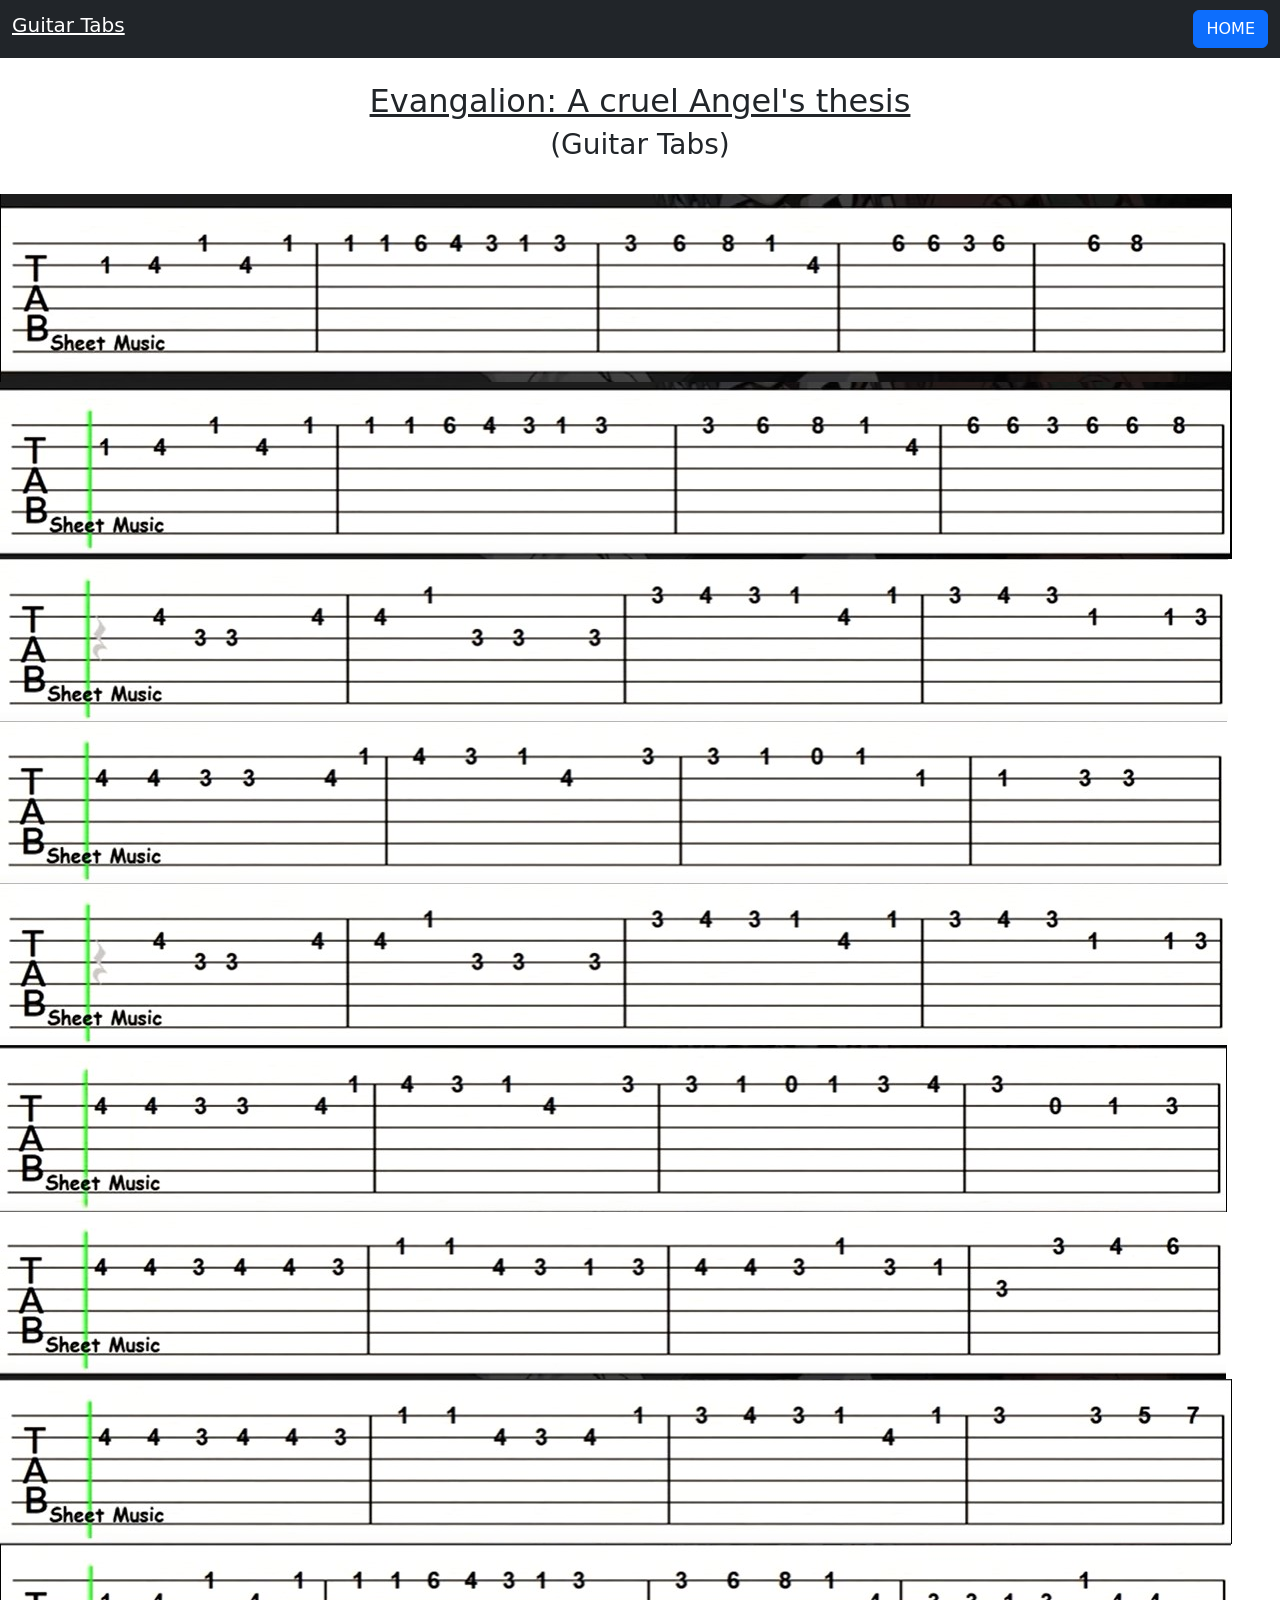
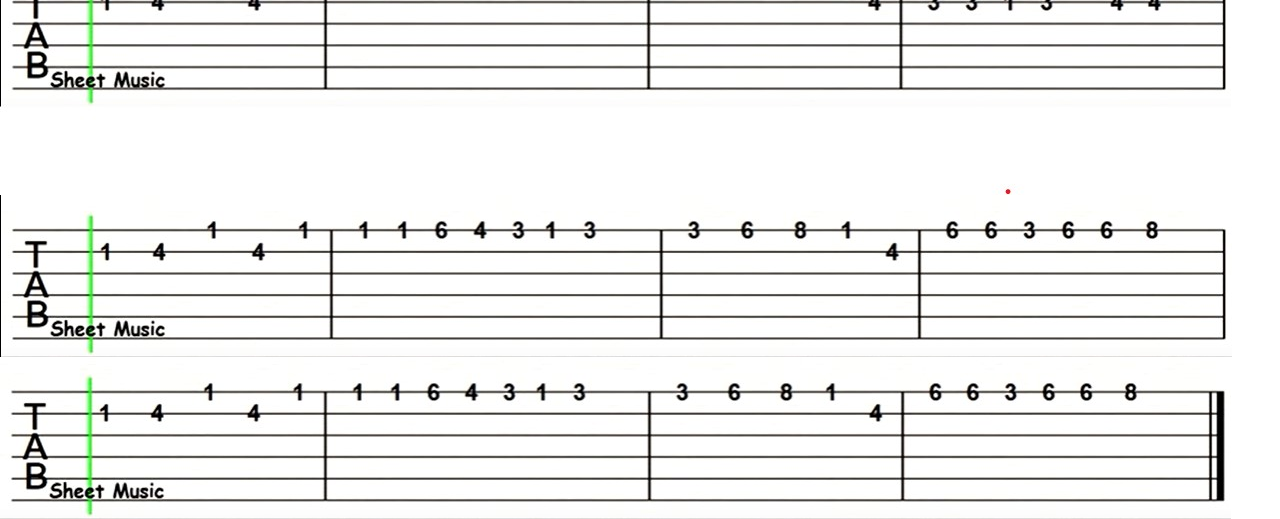
==== evangalion.html @ f1aeb4df "Add files via upload" ====
<!DOCTYPE html>
<html lang="en">
<head>
	<meta charset="UTF-8">
	<title>A Cruel Angels Thesis Tabs</title>
</head>
<body>

	<nav class="navbar navbar-expand-lg navbar-dark bg-dark">
		<div class="container-fluid">
			<h1 class="navbar-brand" href="index.html"><u>Guitar Tabs</u></h1>
			<button class="navbar-toggler" type="button" data-bs-toggle="collapse" data-bs-target="#navbarNav" aria-controls="navbarNav" aria-expanded="false" aria-label="Toggle navigation">
				<span class="navbar-toggler-icon"></span>
			</button>
			<a href="/index.html">
				<button class="btn btn-primary">HOME</button>
			</a>
		</div>
	</nav>
	<br>
	<h2 style="Text-align: center;"><u>Evangalion: A cruel Angel's thesis</u></h2>
	<h3 style="Text-align: center;">(Guitar Tabs)</h3>
	<br>
	<img src="assets/tab1.jpg" alt="tab1">
	<img src="assets/tab2.jpg" alt="tab2">
	<img src="assets/tab3.jpg" alt="tab3">
	<img src="assets/tab4.jpg" alt="tab4">
	<img src="assets/tab3.jpg" alt="tab5">
	<img src="assets/tab5.jpg" alt="tab6">
	<img src="assets/tab6.jpg" alt="tab7">
	<img src="assets/tab7.jpg" alt="tab8">
	<img src="assets/tab8.jpg" alt="tab9">
	<img src="assets/tab9.jpg" alt="tab10">
	<img src="assets/tab10.jpg" alt="tab11">
	

	<link href="https://cdn.jsdelivr.net/npm/bootstrap@5.0.1/dist/css/bootstrap.min.css" rel="stylesheet" integrity="sha384-+0n0xVW2eSR5OomGNYDnhzAbDsOXxcvSN1TPprVMTNDbiYZCxYbOOl7+AMvyTG2x" crossorigin="anonymous">
</body>
</html>
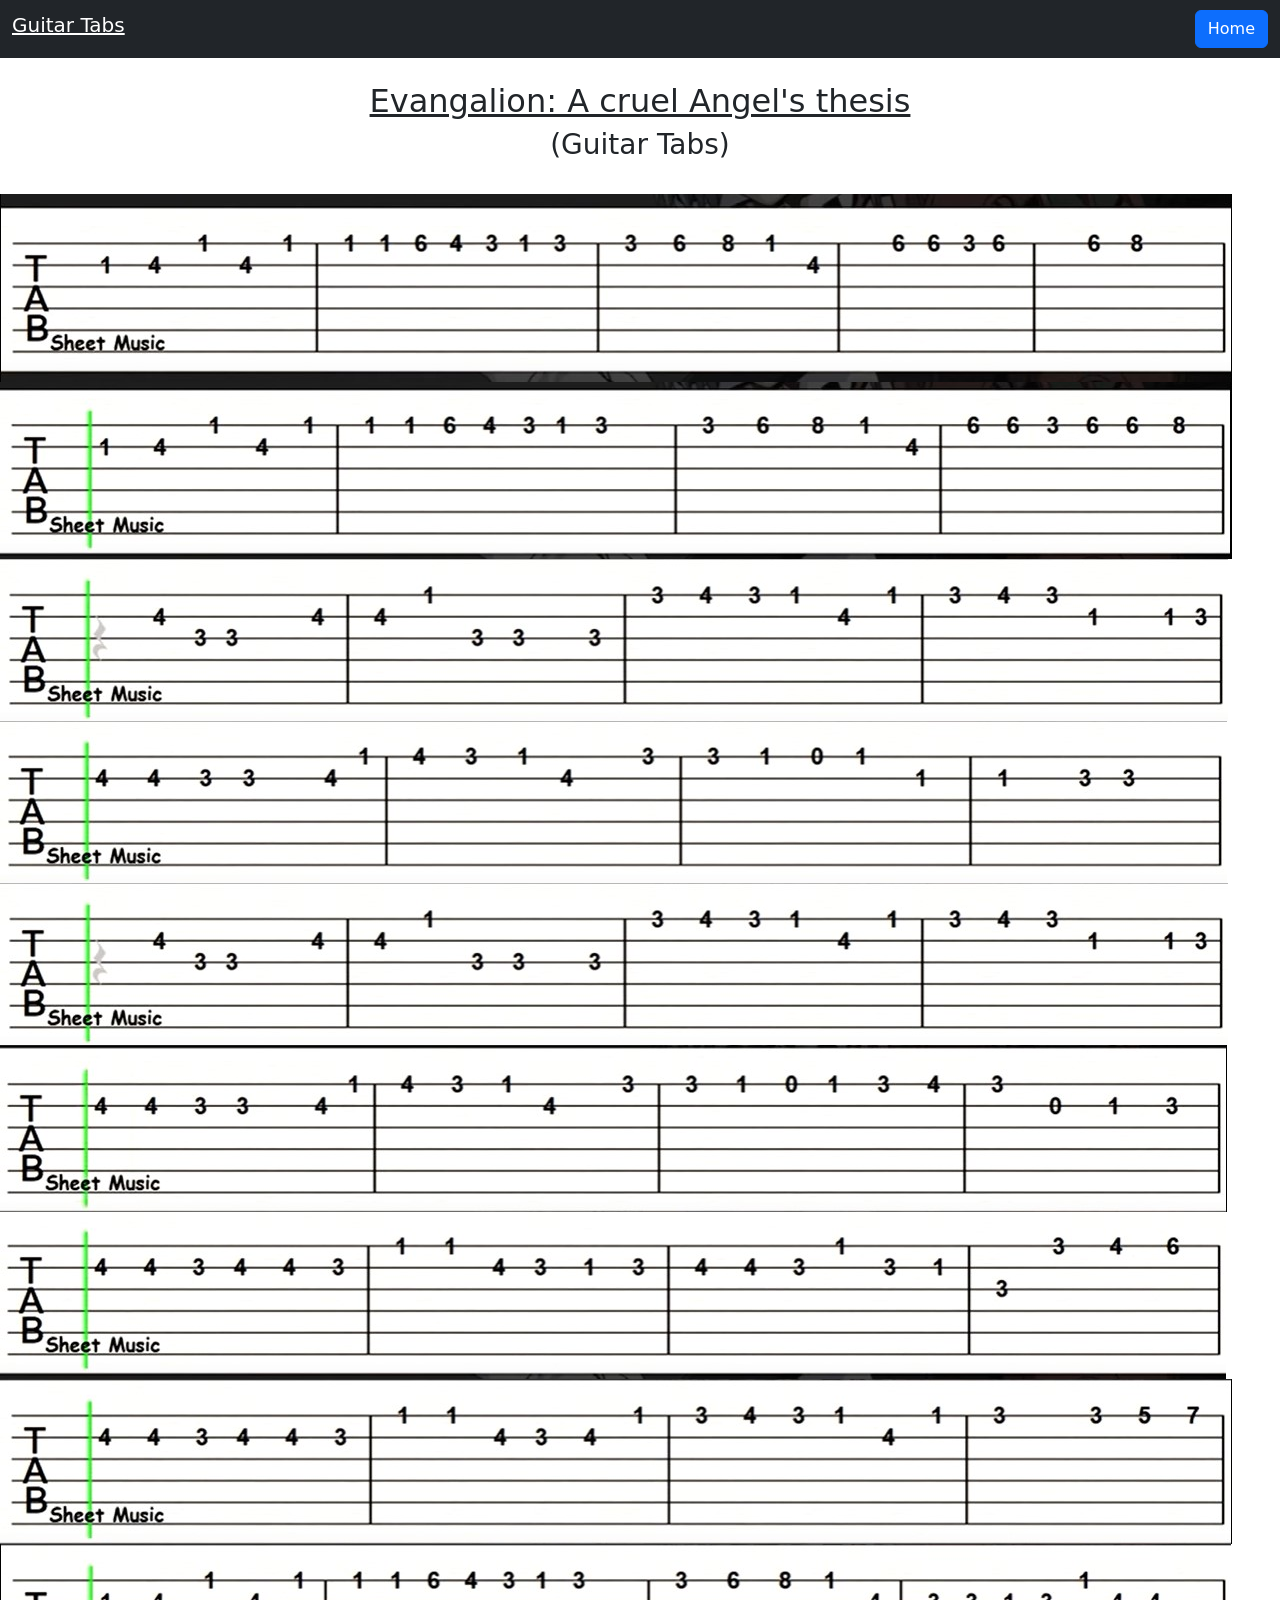
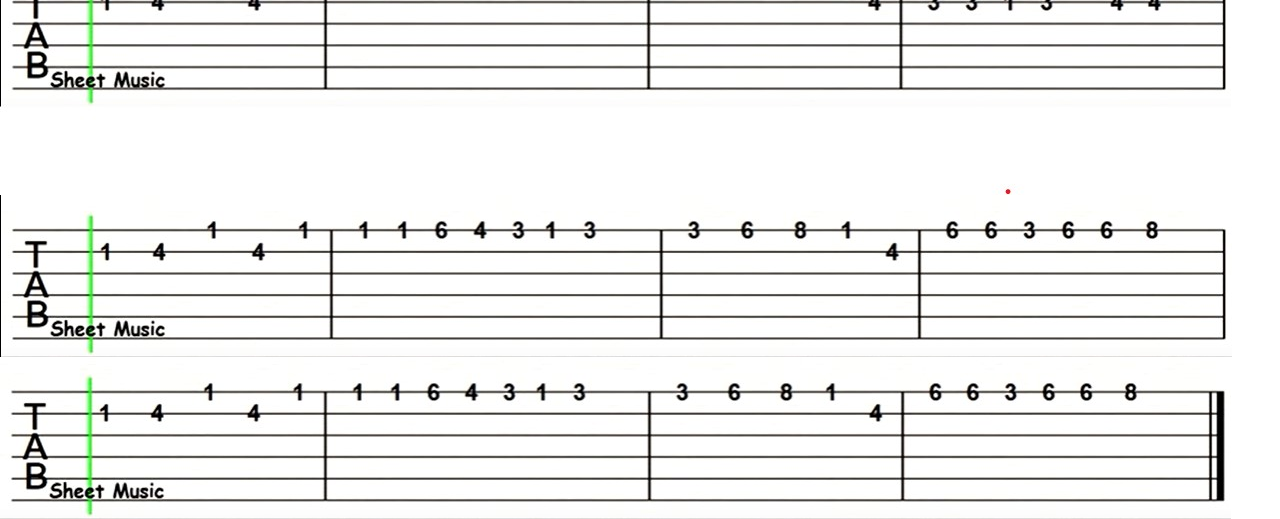
==== commit 3b0f6020: "Add files via upload" ====
--- a/evangalion.html
+++ b/evangalion.html
@@ -13,7 +13,7 @@
 				<span class="navbar-toggler-icon"></span>
 			</button>
 			<a href="/index.html">
-				<button class="btn btn-primary">HOME</button>
+				<button class="btn btn-primary">Home</button>
 			</a>
 		</div>
 	</nav>
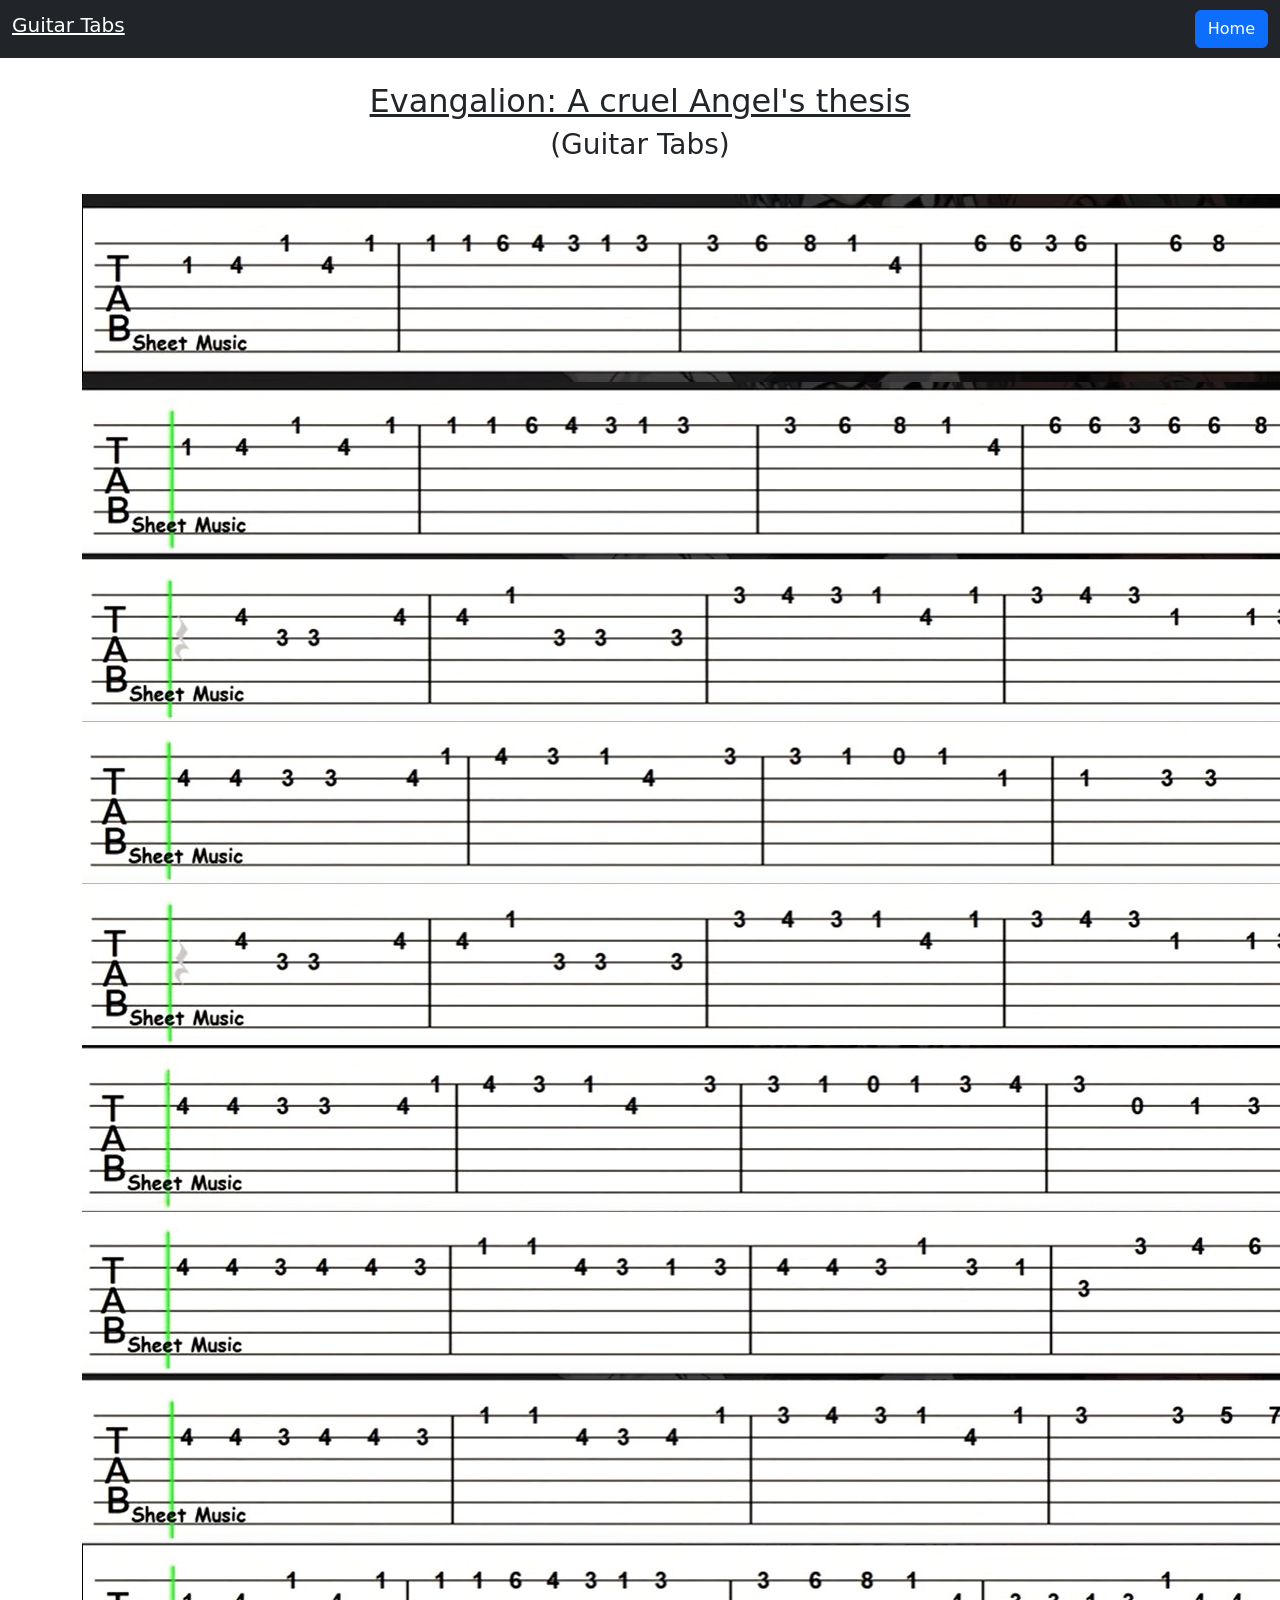
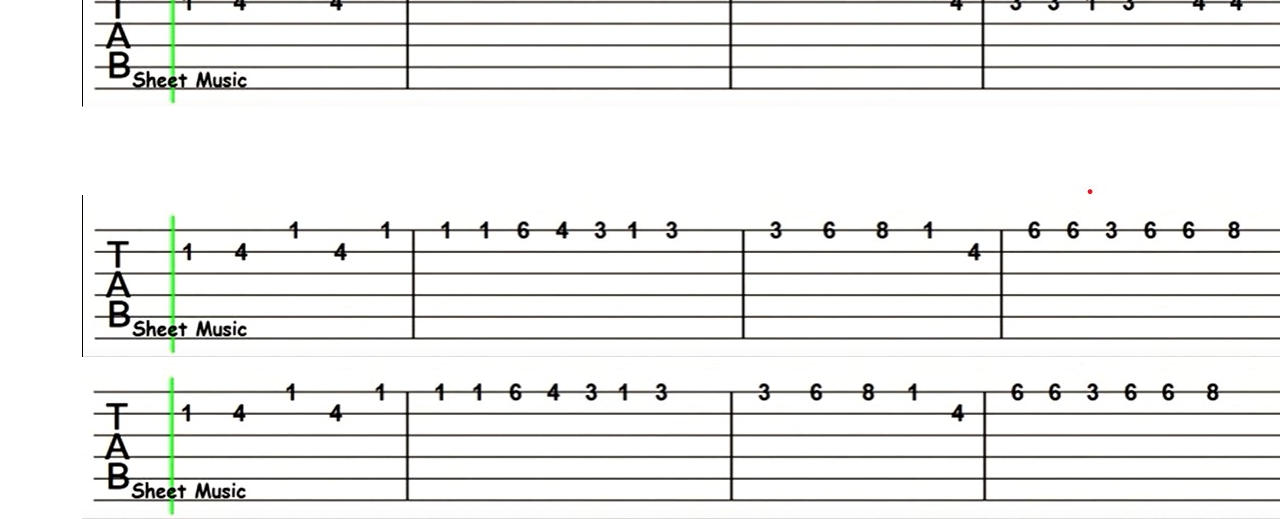
==== commit 14650a55: "Update evangalion.html" ====
--- a/evangalion.html
+++ b/evangalion.html
@@ -12,7 +12,7 @@
 			<button class="navbar-toggler" type="button" data-bs-toggle="collapse" data-bs-target="#navbarNav" aria-controls="navbarNav" aria-expanded="false" aria-label="Toggle navigation">
 				<span class="navbar-toggler-icon"></span>
 			</button>
-			<a href="/index.html">
+			<a href="index.html">
 				<button class="btn btn-primary">Home</button>
 			</a>
 		</div>
@@ -21,19 +21,21 @@
 	<h2 style="Text-align: center;"><u>Evangalion: A cruel Angel's thesis</u></h2>
 	<h3 style="Text-align: center;">(Guitar Tabs)</h3>
 	<br>
-	<img src="assets/tab1.jpg" alt="tab1">
-	<img src="assets/tab2.jpg" alt="tab2">
-	<img src="assets/tab3.jpg" alt="tab3">
-	<img src="assets/tab4.jpg" alt="tab4">
-	<img src="assets/tab3.jpg" alt="tab5">
-	<img src="assets/tab5.jpg" alt="tab6">
-	<img src="assets/tab6.jpg" alt="tab7">
-	<img src="assets/tab7.jpg" alt="tab8">
-	<img src="assets/tab8.jpg" alt="tab9">
-	<img src="assets/tab9.jpg" alt="tab10">
-	<img src="assets/tab10.jpg" alt="tab11">
+	<div class="container">
+		<img src="assets/tab1.jpg" alt="tab1">
+		<img src="assets/tab2.jpg" alt="tab2">
+		<img src="assets/tab3.jpg" alt="tab3">
+		<img src="assets/tab4.jpg" alt="tab4">
+		<img src="assets/tab3.jpg" alt="tab5">
+		<img src="assets/tab5.jpg" alt="tab6">
+		<img src="assets/tab6.jpg" alt="tab7">
+		<img src="assets/tab7.jpg" alt="tab8">
+		<img src="assets/tab8.jpg" alt="tab9">
+		<img src="assets/tab9.jpg" alt="tab10">
+		<img src="assets/tab10.jpg" alt="tab11">
+	</div>
 	
 
 	<link href="https://cdn.jsdelivr.net/npm/bootstrap@5.0.1/dist/css/bootstrap.min.css" rel="stylesheet" integrity="sha384-+0n0xVW2eSR5OomGNYDnhzAbDsOXxcvSN1TPprVMTNDbiYZCxYbOOl7+AMvyTG2x" crossorigin="anonymous">
 </body>
-</html>+</html>
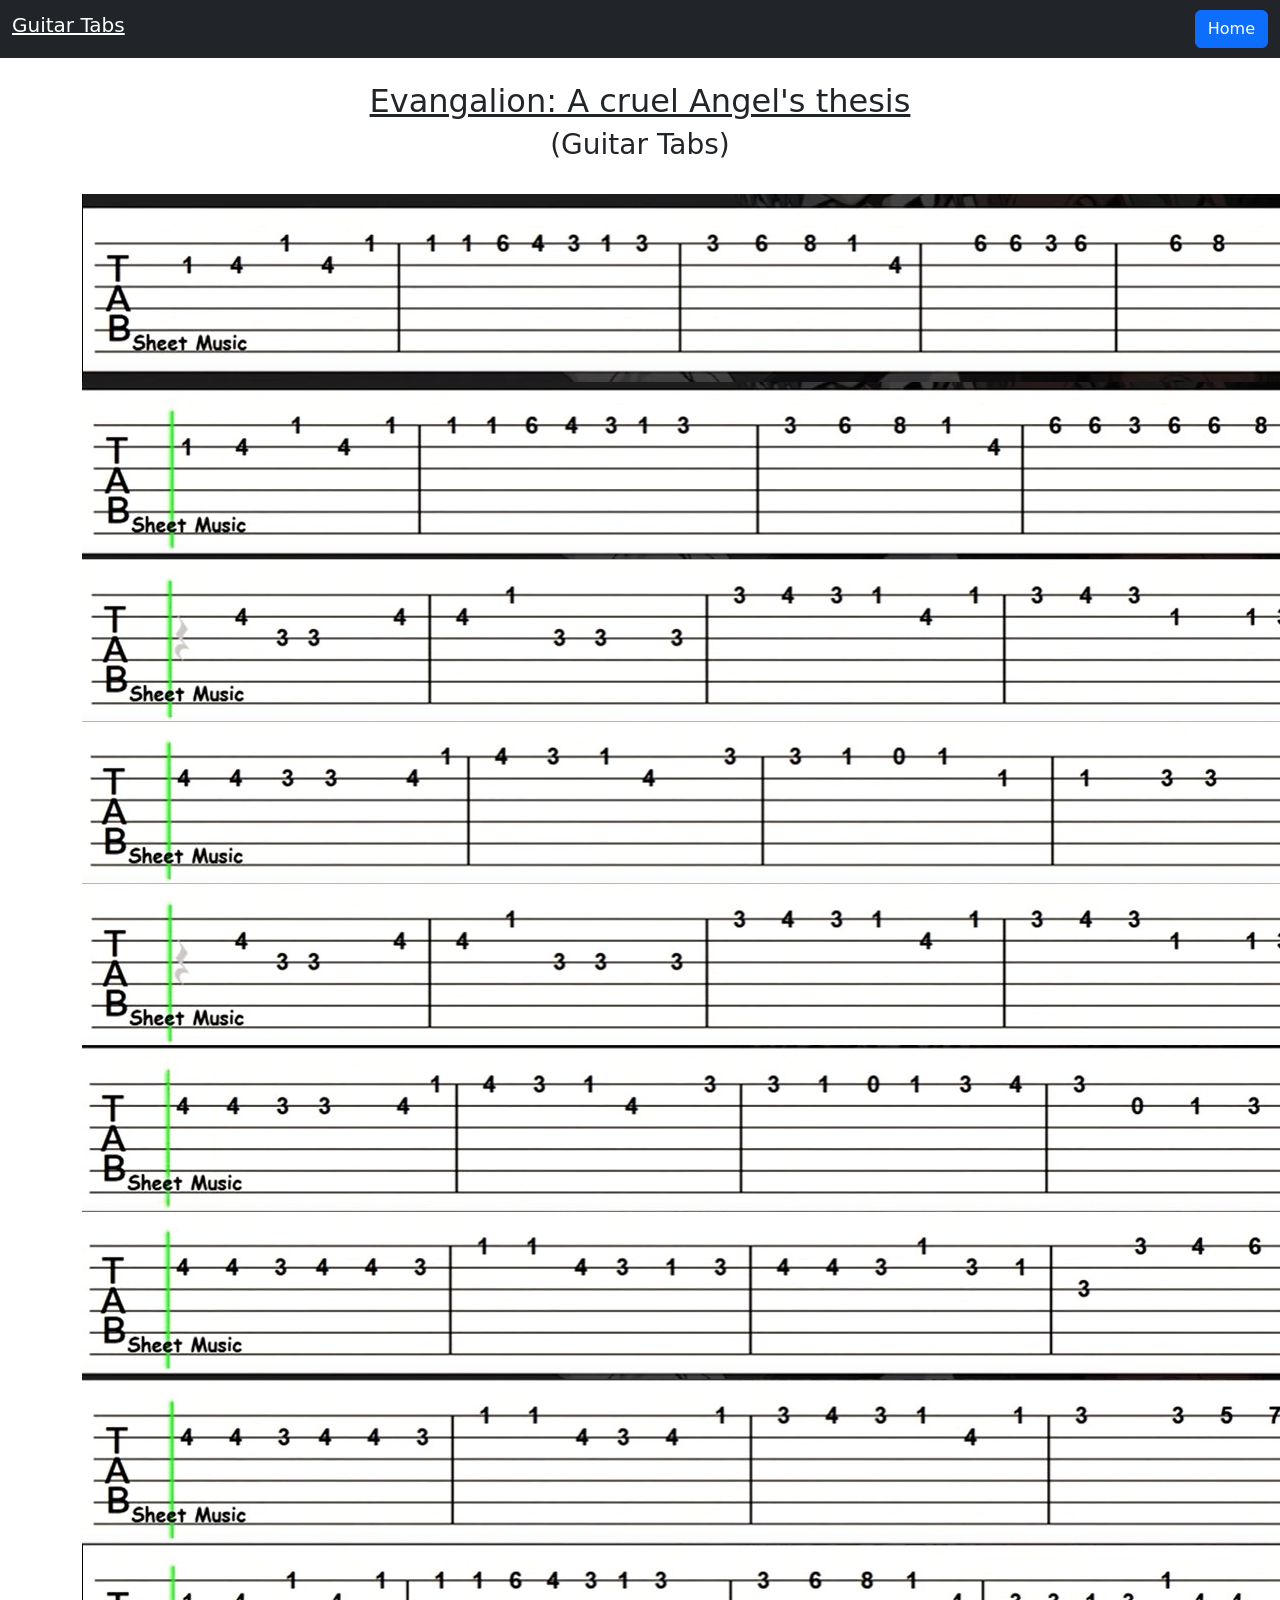
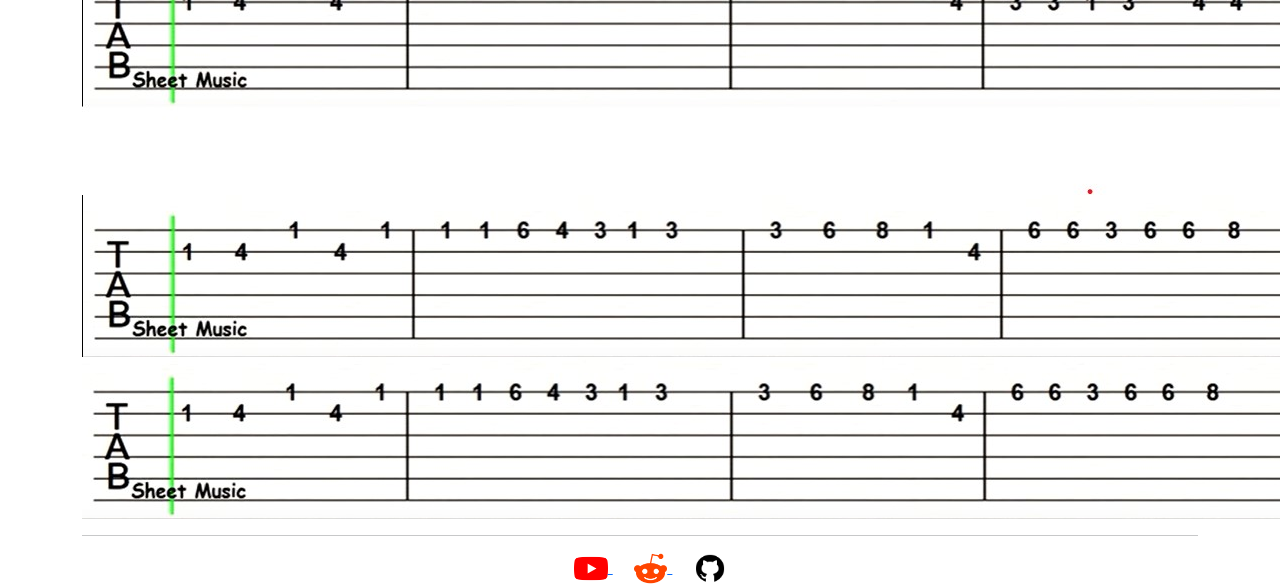
==== commit a5205e5d: "Add files via upload" ====
--- a/evangalion.html
+++ b/evangalion.html
@@ -34,8 +34,27 @@
 		<img src="assets/tab9.jpg" alt="tab10">
 		<img src="assets/tab10.jpg" alt="tab11">
 	</div>
-	
+
+	<div class="container" style="text-align: center;">
+		<hr>
+		<a href="https://discord.com/invite/Y2Ppm3Kx" target="_blank">
+			<span class="iconify" data-icon="simple-icons:discord" data-inline="false" width="3%" height="3%"></span>
+		</a>
+		
+		&emsp;
+		<a href="https://www.youtube.com/channel/UCnhnTYP5uUPZqGeE1dTnKUg" target="_blank">
+			<img src="assets/youtube.png" alt="youtube" width="3%" height="3%">
+		</a>
+		&emsp;
+		<a href="https://www.reddit.com/user/BhupenSaini" target="_blank">
+			<img src="assets/reddit.png" alt="reddit" width="3%" height="3%">
+		</a>
+		&emsp;
+		<a href="https://github.com/Bhupensaini" target="_blank">
+			<img src="assets/github.png" alt="github" width="3%" height="3%">
+		</a>
+	</div>	
 
 	<link href="https://cdn.jsdelivr.net/npm/bootstrap@5.0.1/dist/css/bootstrap.min.css" rel="stylesheet" integrity="sha384-+0n0xVW2eSR5OomGNYDnhzAbDsOXxcvSN1TPprVMTNDbiYZCxYbOOl7+AMvyTG2x" crossorigin="anonymous">
 </body>
-</html>
+</html>
